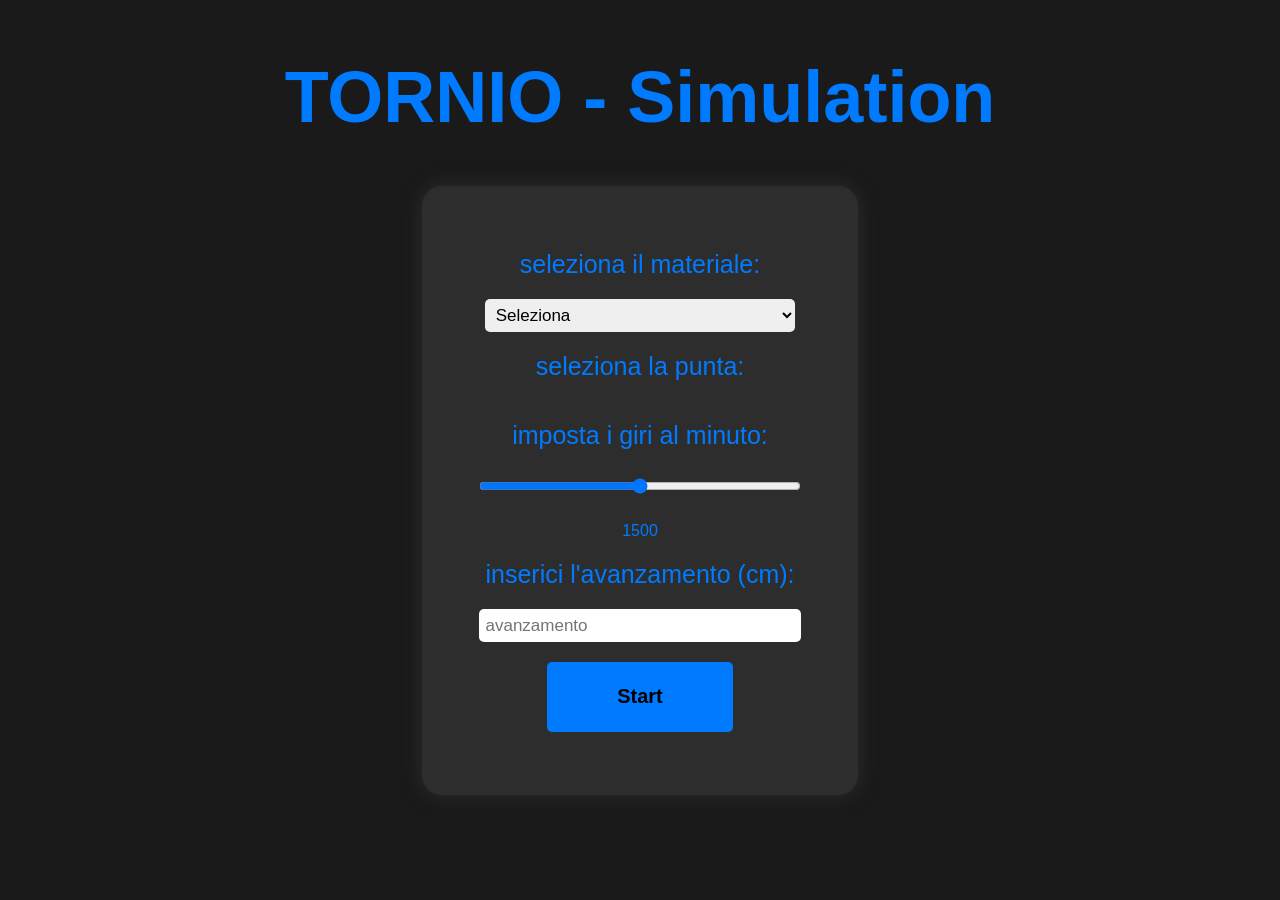
==== Mes-SimApp/index.html @ 519cfdbb "aggiunta pagina iniziale mes" ====
<!DOCTYPE html>
<html>
    <head>

        <title>Tornio</title>
        <link rel="stylesheet" type="text/css" href="stile.css">
        <link rel = "icon" type=" immage/x-icon" href="https://img.icons8.com/external-lylac-kerismaker/32/external-Lathe-Machine-manufacture-lylac-kerismaker.png" >

    </head>

    
    <body>
        
        <h1>TORNIO - Simulation</h1>
        
        <div class="container">
            
        
            <label for="inputMateriale">seleziona il materiale:</label>
            <select id="inputMateriale" name="input">
                <option value="seleziona">Seleziona</option>
                <option value="Legno">Legno</option>
                <option value="alluminio">Alluminio</option>
                <option value="ottone">Ottone</option>
            </select>

            <label for="punta">seleziona la punta:</label>
            <div id = "punta"></div>

            <label for="rpm">imposta i giri al minuto:</label>
            <input type="range" id="rpm" name="rpm" min="50" max="3000" oninput="document.getElementById('rpmValue').textContent = this.value">
            <span id="rpmValue">1500</span>

            <label for="input3">inserici l'avanzamento (cm):</label>
            <input type="text" id="input3" placeholder="avanzamento">
            <button class = "start" onclick="start()">Start</button>


        </div>


        <script src = "script.js"></script>

    </body>
</html>
---- Mes-SimApp/stile.css ----
body{

    font-family: 'Segoe UI', Tahoma, Geneva, Verdana, sans-serif;
    background-color: #1a1a1b;
    display: flex;
    justify-content: center;
    flex-direction: column;
    align-items: center;
    color: #007bff;


}

h1{
    text-align: center;
    font-size: 72px;
}

.container{
    display: flex;
    justify-content: center;
    align-items: center;
    flex-direction: column;
    gap: 20px;
    background-color: #2d2d2e;
    
    padding: 5%;
    border-radius: 20px;
    box-shadow: 0 0 20px #2d2d2e;
}

.container label{
    font-size: 25px;
}

.container input{
    width: 100%;
    padding: 2%;
    font-size: 17px;
    border: none;
    border-radius: 5px;
}
#punta{
    display: flex;
    justify-content: center;
    align-items: center;
    flex-direction: row;
    gap: 20px;
    width: 100%;
}

#punta img ,button{
    width: 60%;
    height: 70px;
    border: none;
    background-color: transparent;
    border-radius: 5px;
    cursor: pointer;
}

.start{
    background-color: #007bff;
    font-size: 20px;
    font-weight: bold;
}

.start:hover{
    background-color: #0056b3;
}

select{
    width: 100%;
    padding: 2%;
    font-size: 17px;
    border: none;
    border-radius: 5px;
}
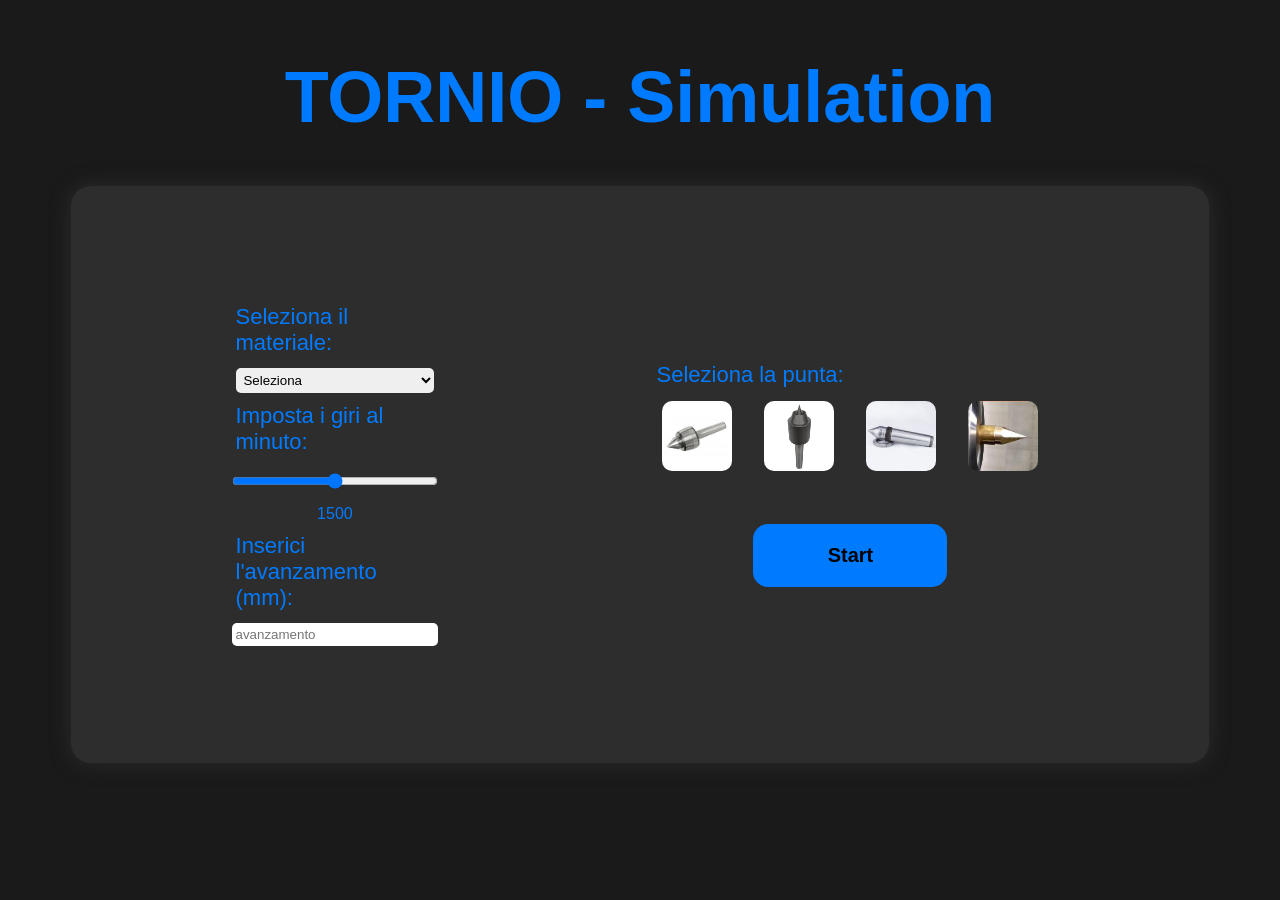
==== commit fb2fe396: "fine inizializazione tornio" ====
--- a/Mes-SimApp/index.html
+++ b/Mes-SimApp/index.html
@@ -15,25 +15,40 @@
         
         <div class="container">
             
-        
-            <label for="inputMateriale">seleziona il materiale:</label>
-            <select id="inputMateriale" name="input">
-                <option value="seleziona">Seleziona</option>
-                <option value="Legno">Legno</option>
-                <option value="alluminio">Alluminio</option>
-                <option value="ottone">Ottone</option>
-            </select>
 
-            <label for="punta">seleziona la punta:</label>
-            <div id = "punta"></div>
+            <div class = "inserimentoDati">
 
-            <label for="rpm">imposta i giri al minuto:</label>
-            <input type="range" id="rpm" name="rpm" min="50" max="3000" oninput="document.getElementById('rpmValue').textContent = this.value">
-            <span id="rpmValue">1500</span>
+                
 
-            <label for="input3">inserici l'avanzamento (cm):</label>
-            <input type="text" id="input3" placeholder="avanzamento">
-            <button class = "start" onclick="start()">Start</button>
+                <label for="inputMateriale">Seleziona il materiale:</label>
+                <select id="inputMateriale" name="input">
+                    <option value="seleziona">Seleziona</option>
+                    <option value="Legno">Legno</option>
+                    <option value="alluminio">Alluminio</option>
+                    <option value="ottone">Ottone</option>
+                </select>
+
+                <label for="rpm">Imposta i giri al minuto:</label>
+                <input type="range" id="rpm" name="rpm" min="50" max="3000" oninput="document.getElementById('rpmValue').textContent = this.value">
+                <span id="rpmValue">1500</span>
+
+                <label for="input3">Inserici l'avanzamento (mm):</label>
+                <input type="text" id="input3" placeholder="avanzamento">
+
+            </div>
+
+
+            <div class = "inserimentoDati">
+
+                <label for="punta">Seleziona la punta:</label>
+                <div id = "punta"></div>
+
+                <button class = "start" onclick="start()">Start</button>
+
+            </div>
+
+            
+            
 
 
         </div>
--- a/Mes-SimApp/stile.css
+++ b/Mes-SimApp/stile.css
@@ -22,26 +22,45 @@
     display: flex;
     justify-content: center;
     align-items: center;
-    flex-direction: column;
+    flex-direction: row;
+    width: 80%;
+    height: 50vh;
     gap: 20px;
     background-color: #2d2d2e;
-    
     padding: 5%;
     border-radius: 20px;
     box-shadow: 0 0 20px #2d2d2e;
 }
 
-.container label{
-    font-size: 25px;
+
+
+
+
+.inserimentoDati{
+    display: flex;
+    justify-content: center;
+    align-items: center;
+    flex-direction: column;
+    margin-right: 10%;
+    margin-left: 10%;
+    gap: 10px;
+    width: 70%;
 }
 
-.container input{
+.inserimentoDati label{
+    font-size: 22px;
+    width: 100%;
+    margin-bottom: 2px;
+
+}
+
+.inserimentoDati input{
     width: 100%;
     padding: 2%;
-    font-size: 17px;
     border: none;
     border-radius: 5px;
 }
+
 #punta{
     display: flex;
     justify-content: center;
@@ -49,21 +68,35 @@
     flex-direction: row;
     gap: 20px;
     width: 100%;
+    margin-bottom: 10%;
 }
 
-#punta img ,button{
-    width: 60%;
+#punta img{
+    width: 70px;
     height: 70px;
+    border-radius: 10px;
+    
+}
+
+#punta button{
+
     border: none;
     background-color: transparent;
     border-radius: 5px;
     cursor: pointer;
+    
+
 }
 
 .start{
     background-color: #007bff;
+    border:none;
+    width: 50%;
+    padding: 20px;
+    border-radius: 15px;
     font-size: 20px;
     font-weight: bold;
+    cursor: pointer;
 }
 
 .start:hover{
@@ -73,7 +106,7 @@
 select{
     width: 100%;
     padding: 2%;
-    font-size: 17px;
+    
     border: none;
     border-radius: 5px;
 }
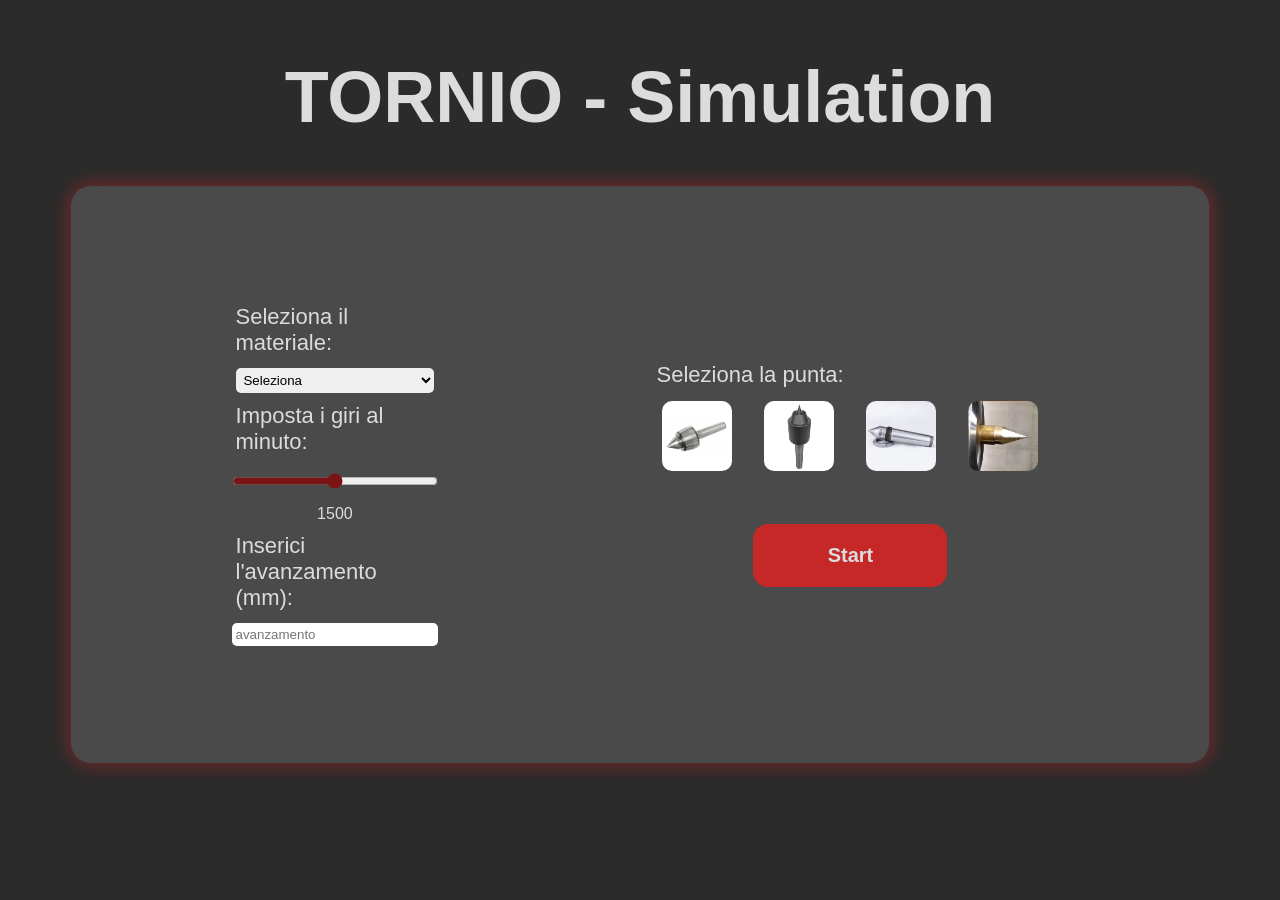
==== commit c14e69b3: "cambio di design" ====
--- a/Mes-SimApp/index.html
+++ b/Mes-SimApp/index.html
@@ -29,7 +29,7 @@
                 </select>
 
                 <label for="rpm">Imposta i giri al minuto:</label>
-                <input type="range" id="rpm" name="rpm" min="50" max="3000" oninput="document.getElementById('rpmValue').textContent = this.value">
+                <input class = "barra" type="range" id="rpm" name="rpm" min="50" max="3000" oninput="document.getElementById('rpmValue').textContent = this.value">
                 <span id="rpmValue">1500</span>
 
                 <label for="input3">Inserici l'avanzamento (mm):</label>
--- a/Mes-SimApp/stile.css
+++ b/Mes-SimApp/stile.css
@@ -3,12 +3,12 @@
 body{
 
     font-family: 'Segoe UI', Tahoma, Geneva, Verdana, sans-serif;
-    background-color: #1a1a1b;
+    background-color: #2b2b2b;
     display: flex;
     justify-content: center;
     flex-direction: column;
     align-items: center;
-    color: #007bff;
+    color: #dcdcdc;
 
 
 }
@@ -26,10 +26,16 @@
     width: 80%;
     height: 50vh;
     gap: 20px;
-    background-color: #2d2d2e;
+    background-color: #4a4a4a;
     padding: 5%;
     border-radius: 20px;
-    box-shadow: 0 0 20px #2d2d2e;
+    box-shadow: 0 0 20px rgba(198, 40, 40, 0.6);
+}
+
+.barra{
+
+  width: 300px;
+  accent-color: rgb(123, 20, 20);
 }
 
 
@@ -89,18 +95,20 @@
 }
 
 .start{
-    background-color: #007bff;
+    background-color: #c62828;
     border:none;
     width: 50%;
     padding: 20px;
     border-radius: 15px;
+    color: #dcdcdc;
     font-size: 20px;
     font-weight: bold;
     cursor: pointer;
 }
 
 .start:hover{
-    background-color: #0056b3;
+    background-color: #721a1a;
+    border: 2px solid #c62828;
 }
 
 select{
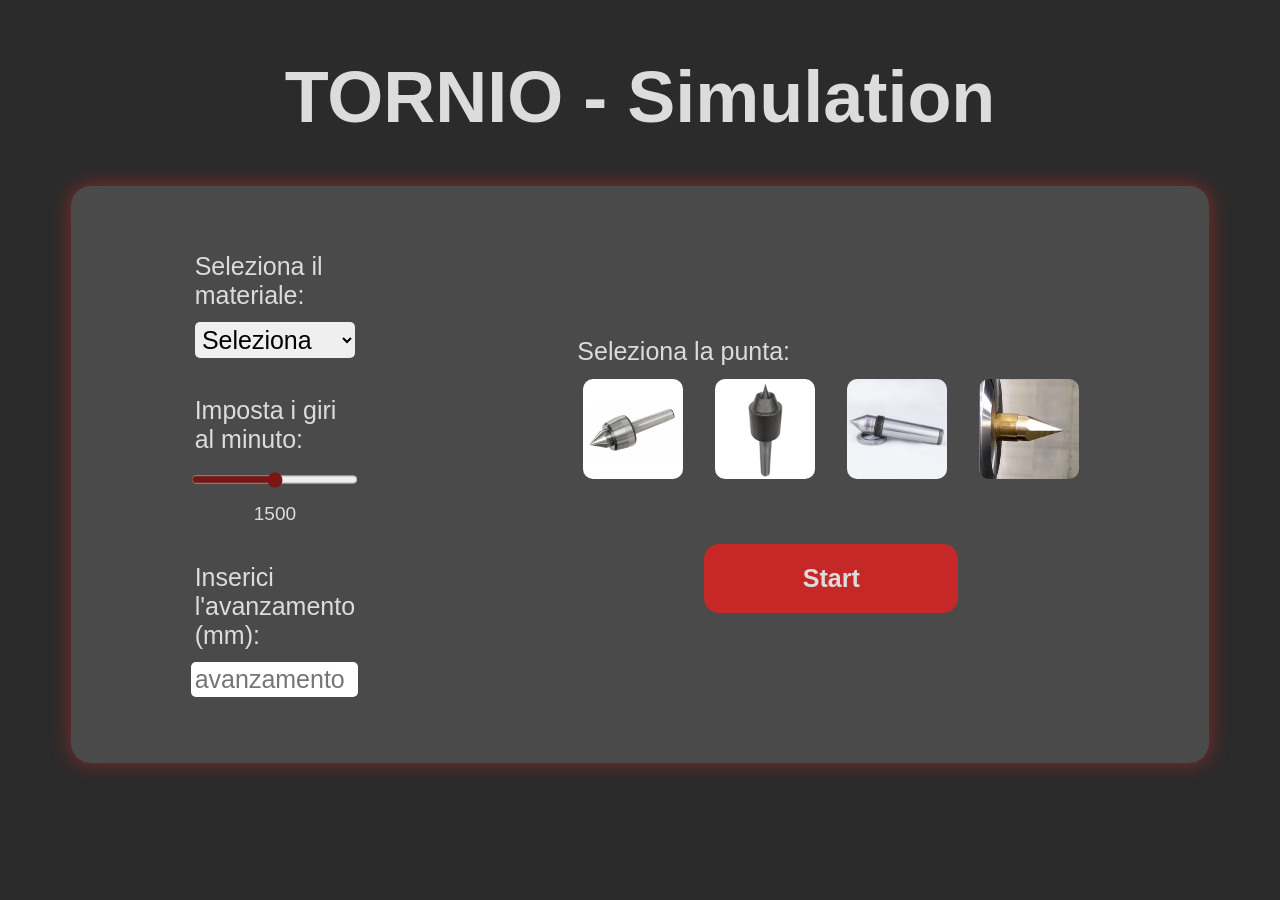
==== commit d3fd679f: "Aggiornamento iterfacia" ====
--- a/Mes-SimApp/index.html
+++ b/Mes-SimApp/index.html
@@ -27,11 +27,11 @@
                     <option value="alluminio">Alluminio</option>
                     <option value="ottone">Ottone</option>
                 </select>
-
+                <br>
                 <label for="rpm">Imposta i giri al minuto:</label>
                 <input class = "barra" type="range" id="rpm" name="rpm" min="50" max="3000" oninput="document.getElementById('rpmValue').textContent = this.value">
                 <span id="rpmValue">1500</span>
-
+                <br>
                 <label for="input3">Inserici l'avanzamento (mm):</label>
                 <input type="text" id="input3" placeholder="avanzamento">
 
--- a/Mes-SimApp/stile.css
+++ b/Mes-SimApp/stile.css
@@ -32,14 +32,32 @@
     box-shadow: 0 0 20px rgba(198, 40, 40, 0.6);
 }
 
+
+
 .barra{
+    
+    width: 300px;
+    accent-color: rgb(123, 20, 20);
+}
 
-  width: 300px;
-  accent-color: rgb(123, 20, 20);
+span{
+
+    font-size: 19px;
+
 }
 
 
+select{
 
+    font-size: 25px;
+
+}
+
+input{
+
+    font-size: 25px;
+
+}
 
 
 .inserimentoDati{
@@ -54,7 +72,7 @@
 }
 
 .inserimentoDati label{
-    font-size: 22px;
+    font-size: 25px;
     width: 100%;
     margin-bottom: 2px;
 
@@ -78,8 +96,8 @@
 }
 
 #punta img{
-    width: 70px;
-    height: 70px;
+    width: 100px;
+    height: 100px;
     border-radius: 10px;
     
 }
@@ -101,7 +119,7 @@
     padding: 20px;
     border-radius: 15px;
     color: #dcdcdc;
-    font-size: 20px;
+    font-size: 25px;
     font-weight: bold;
     cursor: pointer;
 }
